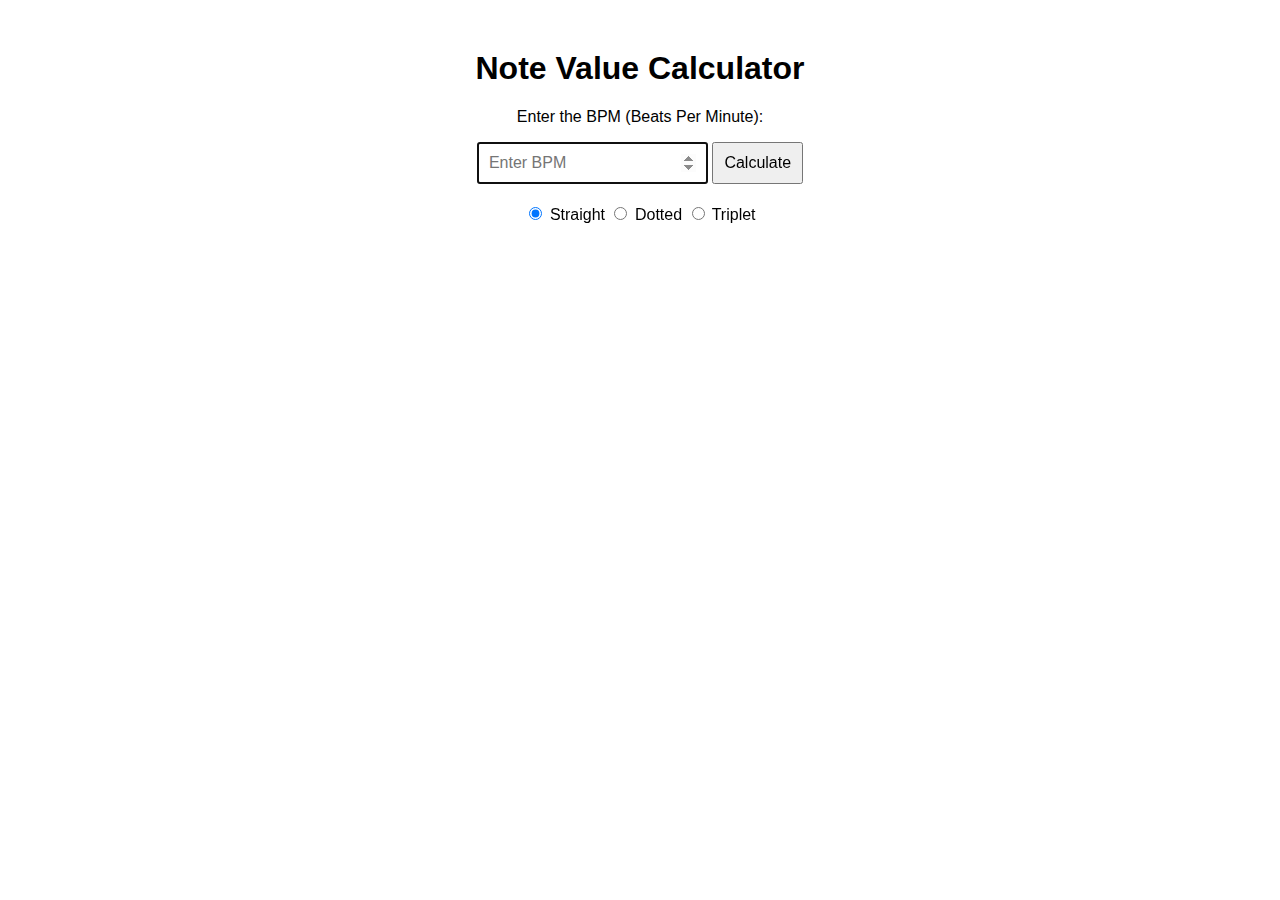
==== index.html @ b1ec73ec "Rename main.html to index.html" ====
<!DOCTYPE html>
<html lang="en">
<head>
    <meta charset="UTF-8">
    <meta name="viewport" content="width=device-width, initial-scale=1.0">
    <title>Note Value Calculator</title>
    <style>
        body {
            font-family: Arial, sans-serif;
            margin: 50px;
            text-align: center;
        }

        input, button {
            padding: 10px;
            font-size: 16px;
        }

        table {
            margin-top: 20px;
            width: 100%;
            max-width: 500px;
            margin-left: auto;
            margin-right: auto;
            border-collapse: collapse;
        }

        table, th, td {
            border: 1px solid #ddd;
        }

        th, td {
            padding: 15px;
            text-align: center;
        }

        .radio-buttons {
            margin-top: 20px;
        }
    </style>
</head>
<body>

    <h1>Note Value Calculator</h1>

    <p>Enter the BPM (Beats Per Minute):</p>
    <input type="number" id="bpm" placeholder="Enter BPM">
    <button onclick="calculateNoteValues()">Calculate</button>

    <div class="radio-buttons">
        <label>
            <input type="radio" name="noteType" value="straight" checked> Straight
        </label>
        
        <label>
            <input type="radio" name="noteType" value="dotted"> Dotted
        </label>

        <label>
            <input type="radio" name="noteType" value="triplet"> Triplet
        </label>

    </div>

    <table id="results" style="display:none;">
        <thead>
            <tr>
                <th>Note Value</th>
                <th>Milliseconds</th>
                <th>Seconds</th>
            </tr>
        </thead>
        <tbody>
            <tr>
                <td>Whole Note</td>
                <td id="wholeNoteMs"></td>
                <td id="wholeNoteSec"></td>
            </tr>
            <tr>
                <td>Half Note</td>
                <td id="halfNoteMs"></td>
                <td id="halfNoteSec"></td>
            </tr>
            <tr>
                <td>Quarter Note</td>
                <td id="quarterNoteMs"></td>
                <td id="quarterNoteSec"></td>
            </tr>
            <tr>
                <td>Eighth Note</td>
                <td id="eighthNoteMs"></td>
                <td id="eighthNoteSec"></td>
            </tr>
            <tr>
                <td>Sixteenth Note</td>
                <td id="sixteenthNoteMs"></td>
                <td id="sixteenthNoteSec"></td>
            </tr>
            <tr>
                <td>Thirtysecond Note</td>
                <td id="thirtySecondNoteMs"></td>
                <td id="thirtySecondNoteSec"></td>
            </tr>

            
        </tbody>
    </table>

    <!-- Link to external JavaScript-->
    <script src="calculator.js"></script>

</body>
</html>
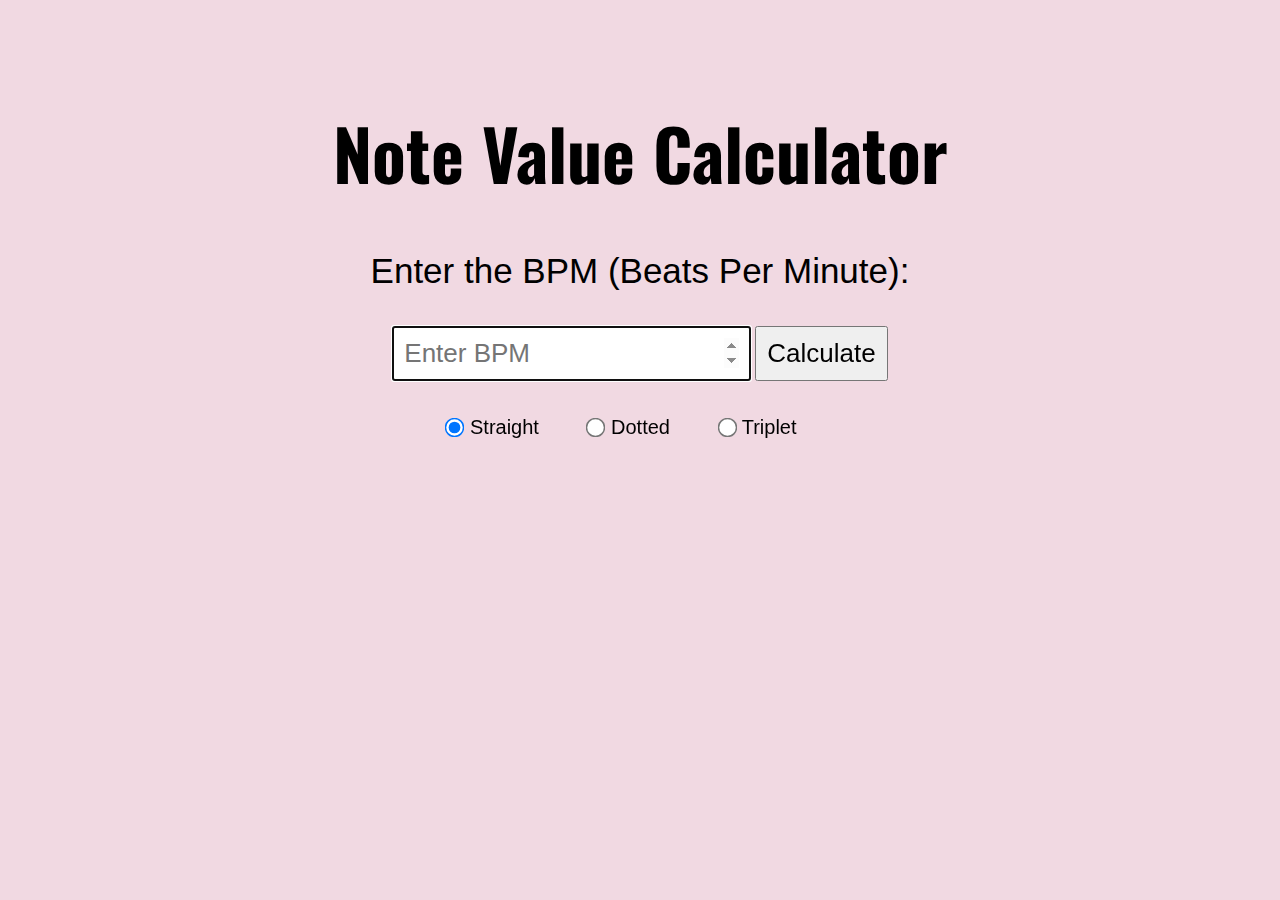
==== commit e165f3ca: "Merge branch 'dev'" ====
--- a/index.html
+++ b/index.html
@@ -4,40 +4,7 @@
     <meta charset="UTF-8">
     <meta name="viewport" content="width=device-width, initial-scale=1.0">
     <title>Note Value Calculator</title>
-    <style>
-        body {
-            font-family: Arial, sans-serif;
-            margin: 50px;
-            text-align: center;
-        }
-
-        input, button {
-            padding: 10px;
-            font-size: 16px;
-        }
-
-        table {
-            margin-top: 20px;
-            width: 100%;
-            max-width: 500px;
-            margin-left: auto;
-            margin-right: auto;
-            border-collapse: collapse;
-        }
-
-        table, th, td {
-            border: 1px solid #ddd;
-        }
-
-        th, td {
-            padding: 15px;
-            text-align: center;
-        }
-
-        .radio-buttons {
-            margin-top: 20px;
-        }
-    </style>
+    <link rel="stylesheet" href="style.css">
 </head>
 <body>
 
--- a/style.css
+++ b/style.css
@@ -0,0 +1,68 @@
+@import url('https://fonts.googleapis.com/css2?family=Oswald:wght@200..700&display=swap');
+
+body {
+    font-family: 'Oswald', sans-serif;
+    margin: 100px;
+    text-align: center;
+    background-color: rgb(241, 217, 226);
+}
+
+h1 {
+    font-size: 70px;
+}
+
+p {
+    font-family: Arial, sans-serif;
+    font-size: 35px;
+}
+
+th {
+    font-size: 30px;
+}
+
+b {
+    font-size: 20px;
+}
+
+input, button {
+    padding: 10px;
+    font-size: 26px;
+}
+
+label {
+    font-size: 20px;
+    font-family: arial;
+    text-align: center;
+    margin-right: 40px;
+}
+
+input[type="radio"] {
+    transform: scale(1.5); 
+    margin-top: 20px;
+    margin-bottom: 20px;
+}
+
+
+table {
+    background-color: white;
+    margin-top: 20px;
+    width: 100%;
+    max-width: 500px;
+    margin-left: auto;
+    margin-right: auto;
+    border-collapse: collapse;
+}
+
+table, th, td {
+    border: 2px solid #959595;
+}
+
+td {
+    font-size: 20px;
+    padding: 20px;
+    text-align: center;
+}
+
+.radio-buttons {
+    margin-top: 20px;
+}
